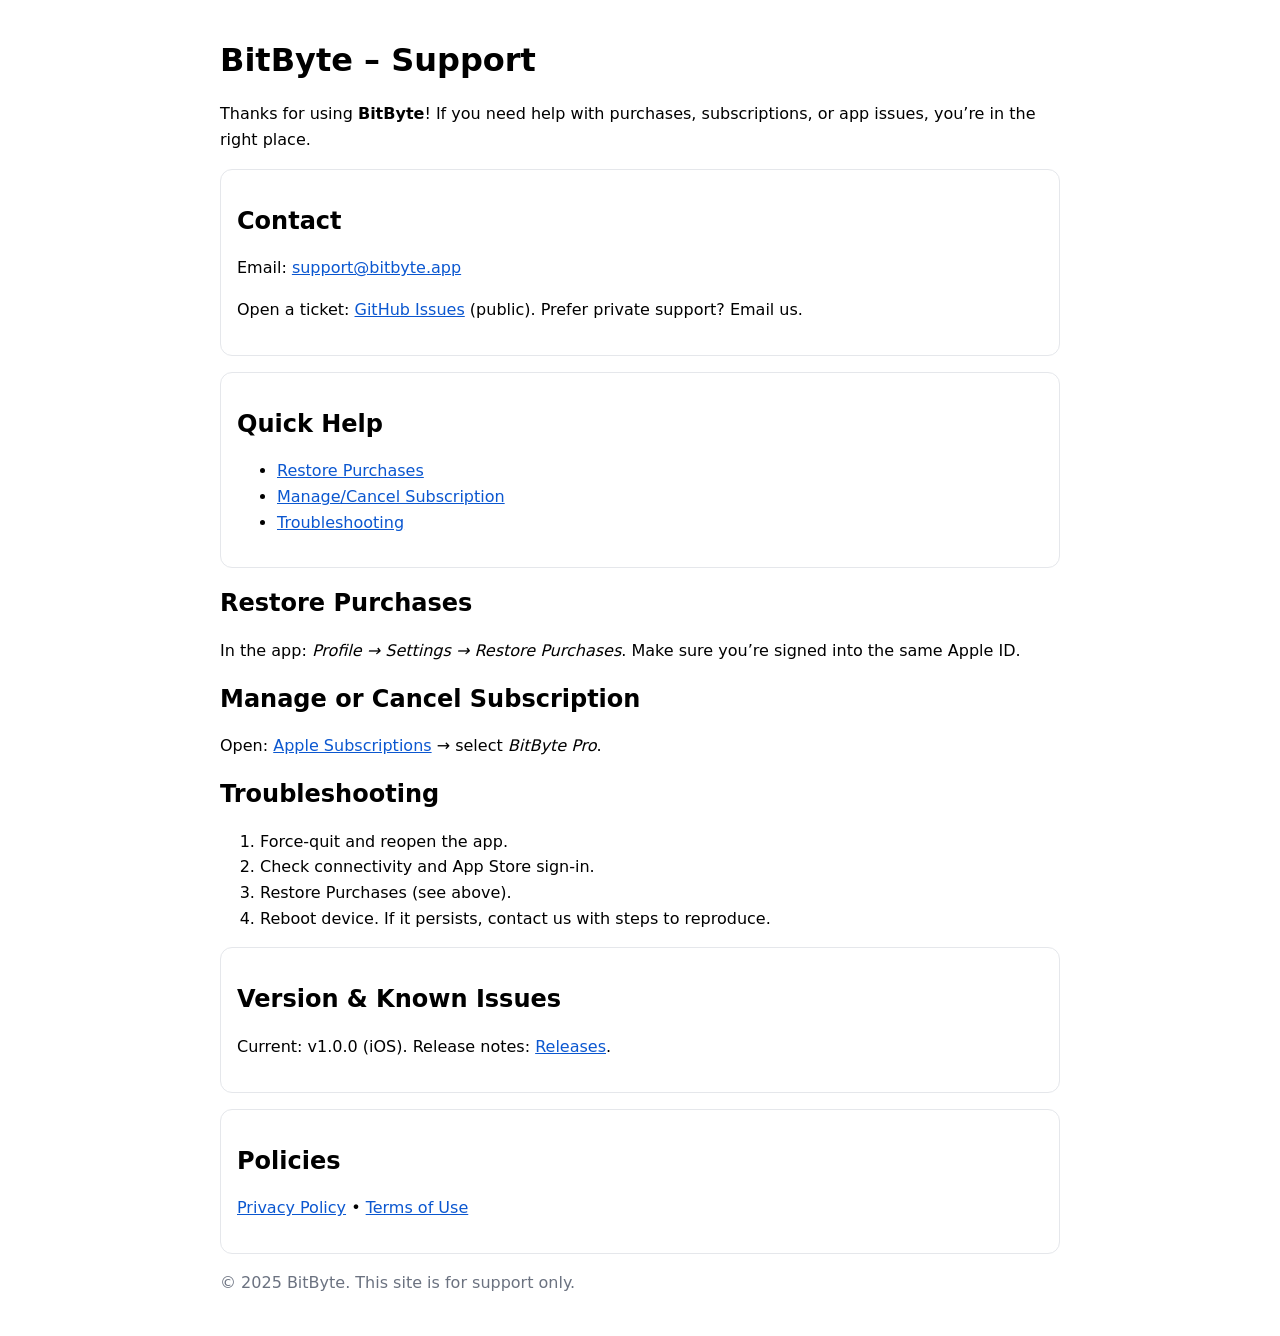
==== docs/index.html @ 7d4066ce "Create index.html" ====
<!doctype html>
<html lang="en">
<head>
  <meta charset="utf-8">
  <title>BitByte – Support</title>
  <meta name="viewport" content="width=device-width, initial-scale=1">
  <meta name="description" content="Support page for BitByte (iOS). Contact, FAQs, troubleshooting, and policies.">
  <style>
    body{font-family:system-ui,-apple-system,Segoe UI,Roboto,Helvetica,Arial,sans-serif;max-width:840px;margin:40px auto;padding:0 16px;line-height:1.6}
    h1,h2{line-height:1.25} .card{border:1px solid #e5e7eb;border-radius:12px;padding:16px;margin:16px 0}
    a{color:#0b57d0} code{background:#f6f8fa;padding:2px 6px;border-radius:6px}
  </style>
</head>
<body>
  <h1>BitByte – Support</h1>
  <p>Thanks for using <strong>BitByte</strong>! If you need help with purchases, subscriptions, or app issues, you’re in the right place.</p>

  <div class="card">
    <h2>Contact</h2>
    <p>Email: <a href="mailto:support@bitbyte.app">support@bitbyte.app</a></p>
    <p>Open a ticket: <a href="https://github.com/MustardWombat/BitByteAI/issues/new/choose">GitHub Issues</a> (public).  
    Prefer private support? Email us.</p>
  </div>

  <div class="card">
    <h2>Quick Help</h2>
    <ul>
      <li><a href="#restore">Restore Purchases</a></li>
      <li><a href="#manage-sub">Manage/Cancel Subscription</a></li>
      <li><a href="#troubleshoot">Troubleshooting</a></li>
    </ul>
  </div>

  <h2 id="restore">Restore Purchases</h2>
  <p>In the app: <em>Profile → Settings → Restore Purchases</em>. Make sure you’re signed into the same Apple ID.</p>

  <h2 id="manage-sub">Manage or Cancel Subscription</h2>
  <p>Open: <a href="https://apps.apple.com/account/subscriptions">Apple Subscriptions</a> → select <em>BitByte Pro</em>.</p>

  <h2 id="troubleshoot">Troubleshooting</h2>
  <ol>
    <li>Force-quit and reopen the app.</li>
    <li>Check connectivity and App Store sign-in.</li>
    <li>Restore Purchases (see above).</li>
    <li>Reboot device. If it persists, contact us with steps to reproduce.</li>
  </ol>

  <div class="card">
    <h2>Version & Known Issues</h2>
    <p>Current: v1.0.0 (iOS). Release notes: <a href="https://github.com/MustardWombat/BitByteAI/releases">Releases</a>.</p>
  </div>

  <div class="card">
    <h2>Policies</h2>
    <p><a href="https://mustardwombat.github.io/BitByteAI/privacy.html">Privacy Policy</a> • 
       <a href="https://mustardwombat.github.io/BitByteAI/terms.html">Terms of Use</a></p>
  </div>

  <p style="color:#6b7280">© 2025 BitByte. This site is for support only.</p>
</body>
</html>
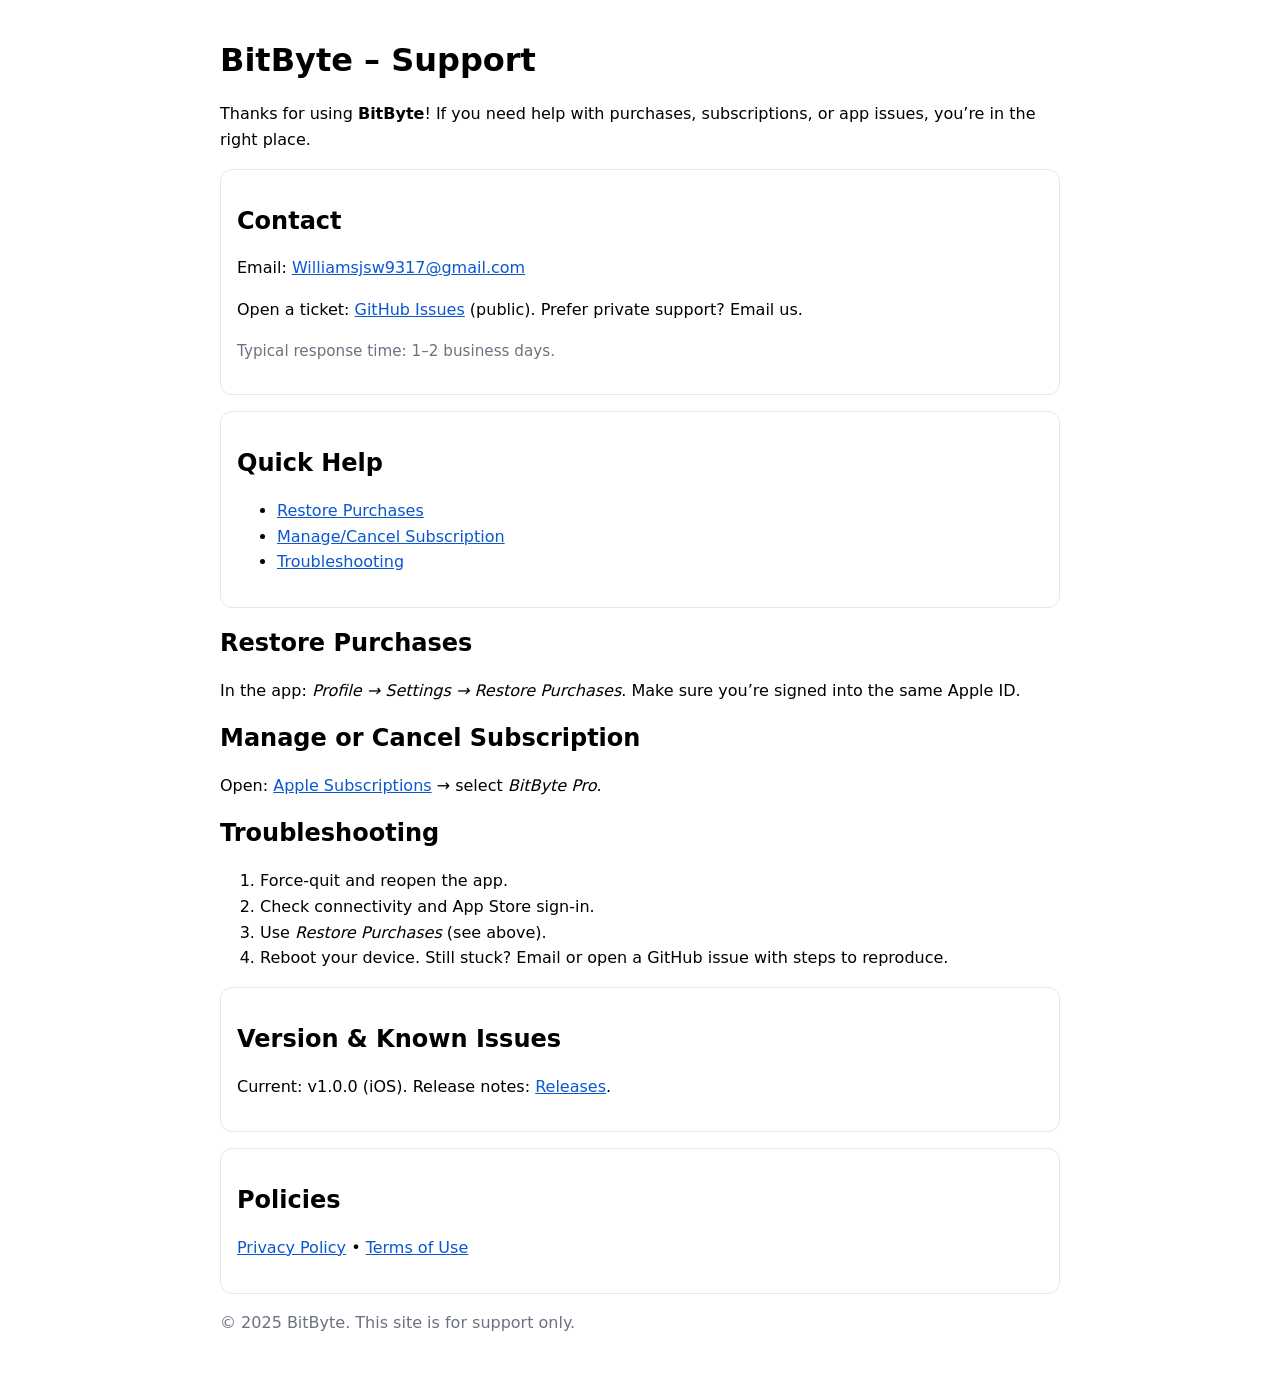
==== commit 7f994827: "Update index.html" ====
--- a/docs/index.html
+++ b/docs/index.html
@@ -17,9 +17,9 @@
 
   <div class="card">
     <h2>Contact</h2>
-    <p>Email: <a href="mailto:support@bitbyte.app">support@bitbyte.app</a></p>
-    <p>Open a ticket: <a href="https://github.com/MustardWombat/BitByteAI/issues/new/choose">GitHub Issues</a> (public).  
-    Prefer private support? Email us.</p>
+    <p>Email: <a href="mailto:Williamsjsw9317@gmail.com">Williamsjsw9317@gmail.com</a></p>
+    <p>Open a ticket: <a href="https://github.com/MustardWombat/BitByteAI/issues/new/choose">GitHub Issues</a> (public). Prefer private support? Email us.</p>
+    <p style="color:#6b7280;font-size:.95em">Typical response time: 1–2 business days.</p>
   </div>
 
   <div class="card">
@@ -41,8 +41,8 @@
   <ol>
     <li>Force-quit and reopen the app.</li>
     <li>Check connectivity and App Store sign-in.</li>
-    <li>Restore Purchases (see above).</li>
-    <li>Reboot device. If it persists, contact us with steps to reproduce.</li>
+    <li>Use <em>Restore Purchases</em> (see above).</li>
+    <li>Reboot your device. Still stuck? Email or open a GitHub issue with steps to reproduce.</li>
   </ol>
 
   <div class="card">
@@ -52,8 +52,7 @@
 
   <div class="card">
     <h2>Policies</h2>
-    <p><a href="https://mustardwombat.github.io/BitByteAI/privacy.html">Privacy Policy</a> • 
-       <a href="https://mustardwombat.github.io/BitByteAI/terms.html">Terms of Use</a></p>
+    <p><a href="privacy.html">Privacy Policy</a> • <a href="terms.html">Terms of Use</a></p>
   </div>
 
   <p style="color:#6b7280">© 2025 BitByte. This site is for support only.</p>
